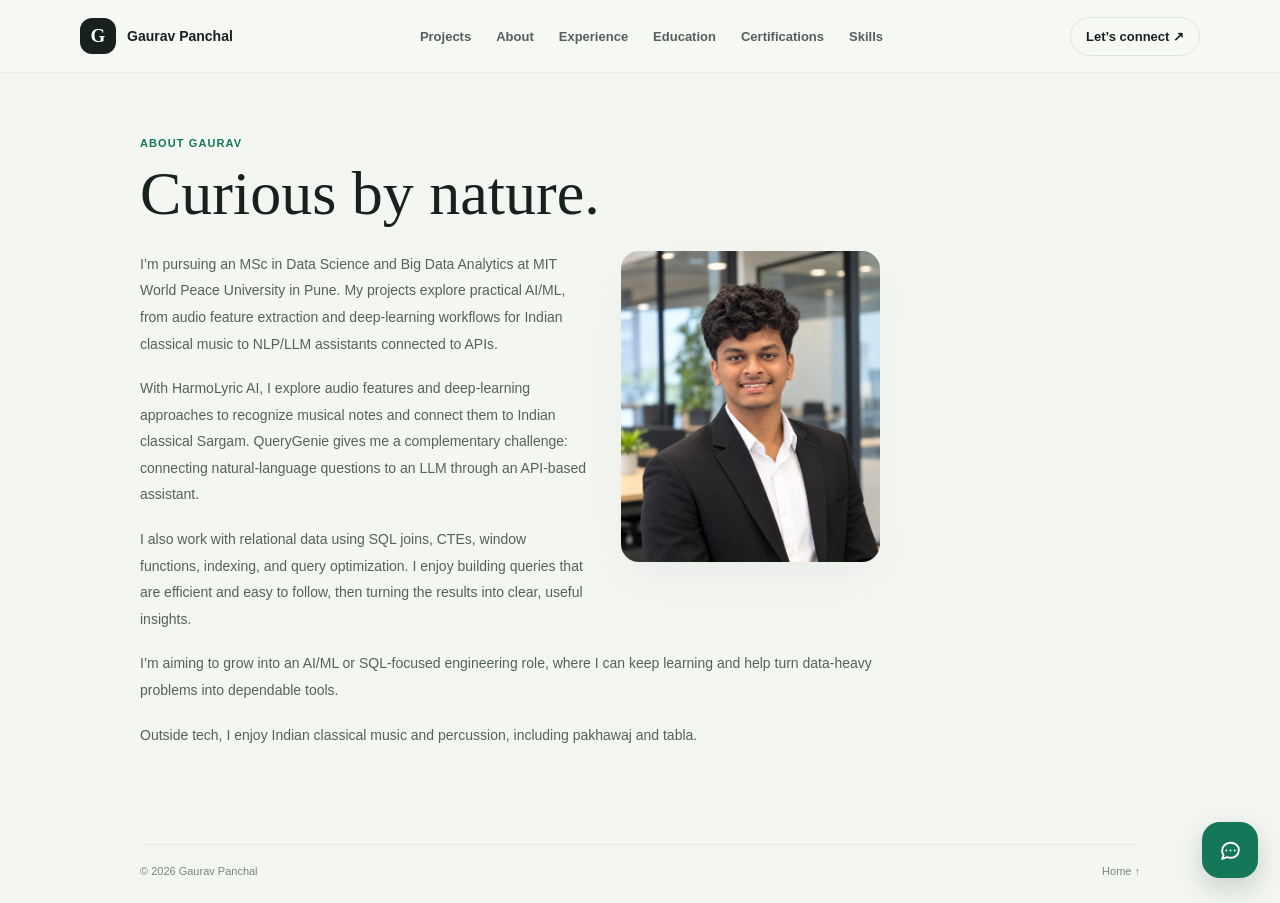
==== about.html @ 08978c3a "Add files via upload" ====
﻿<!DOCTYPE html>
<html lang="en"><head><meta charset="UTF-8"><meta name="viewport" content="width=device-width,initial-scale=1"><meta name="theme-color" content="#f4f6f2"><title>About | Gaurav Panchal</title><link rel="stylesheet" href="portfolio-pages.css"></head><body>
<header class="site-header"><div class="header-inner"><a class="brand" href="gaurav_os_portfolio%20(1).html"><span class="brand-mark">G</span><span>Gaurav Panchal</span></a><nav class="header-nav" aria-label="Main navigation"><a href="projects.html">Projects</a><a href="about.html">About</a><a href="experience.html">Experience</a><a href="education.html">Education</a><a href="certifications.html">Certifications</a><a href="skills.html">Skills</a></nav><a class="header-contact" href="contact.html">Let’s connect ↗</a></div></header>
<main class="page-main"><p class="eyebrow">About Gaurav</p><h1 class="page-title">Curious by nature.</h1><div class="prose" style="margin-top:24px"><img class="portrait-about" src="Professional Office Portrait.png" alt="Portrait of Gaurav Panchal"><p>I’m pursuing an MSc in Data Science and Big Data Analytics at MIT World Peace University in Pune. My projects explore practical AI/ML, from audio feature extraction and deep-learning workflows for Indian classical music to NLP/LLM assistants connected to APIs.</p><p>With HarmoLyric AI, I explore audio features and deep-learning approaches to recognize musical notes and connect them to Indian classical Sargam. QueryGenie gives me a complementary challenge: connecting natural-language questions to an LLM through an API-based assistant.</p><p>I also work with relational data using SQL joins, CTEs, window functions, indexing, and query optimization. I enjoy building queries that are efficient and easy to follow, then turning the results into clear, useful insights.</p><p>I’m aiming to grow into an AI/ML or SQL-focused engineering role, where I can keep learning and help turn data-heavy problems into dependable tools.</p><p>Outside tech, I enjoy Indian classical music and percussion, including pakhawaj and tabla.</p></div></main>
<footer class="page-footer"><span>© 2026 Gaurav Panchal</span><a href="gaurav_os_portfolio%20(1).html">Home ↑</a></footer><script src="portfolio-chat.js" defer></script></body></html>
---- portfolio-pages.css ----
﻿:root{--page:#f4f6f2;--paper:#fff;--ink:#17221f;--muted:#66736e;--line:#e5eae5;--green:#14775a;--shadow:0 18px 48px #1c38200c;--radius:18px}
*{box-sizing:border-box}html{scroll-behavior:smooth}body{margin:0;min-height:100vh;background:var(--page);color:var(--ink);font-family:-apple-system,BlinkMacSystemFont,"SF Pro Text","Segoe UI",sans-serif;-webkit-font-smoothing:antialiased}a{color:inherit}
.site-header{position:sticky;top:0;z-index:30;border-bottom:1px solid #e5eae5cc;background:#f7f8f5e8;backdrop-filter:blur(20px)}.header-inner{width:min(1120px,calc(100% - 48px));height:72px;margin:auto;display:flex;align-items:center;justify-content:space-between;gap:24px}.brand{display:flex;align-items:center;gap:11px;text-decoration:none;font-size:14px;font-weight:750}.brand-mark{display:grid;place-items:center;width:36px;height:36px;border-radius:12px;background:var(--ink);color:#fff;font-family:Georgia,serif;font-size:19px}.header-nav{display:flex;align-items:center;gap:25px}.header-nav a,.header-contact{color:#52615b;text-decoration:none;font-size:13px;font-weight:650;transition:color .16s}.header-nav a:hover,.header-contact:hover{color:var(--green)}.header-contact{padding:11px 15px;border:1px solid #dce4de;border-radius:999px;color:var(--ink)}
.page-main{width:min(1000px,calc(100% - 48px));min-height:calc(100vh - 145px);margin:0 auto;padding:64px 0 78px}.eyebrow,.section-kicker{margin:0 0 12px;color:var(--green);font-size:11px;font-weight:800;text-transform:uppercase;letter-spacing:.1em}.page-title{margin:0;font-family:Georgia,"Times New Roman",serif;font-size:clamp(38px,6vw,62px);font-weight:500;line-height:1.06}.page-intro{max-width:650px;margin:15px 0 32px;color:var(--muted);font-size:15px;line-height:1.8}
.project-grid{display:grid;grid-template-columns:repeat(3,minmax(0,1fr));gap:14px}.project-card{display:flex;flex-direction:column;min-height:220px;padding:20px;border:1px solid var(--line);border-radius:var(--radius);background:var(--paper);box-shadow:var(--shadow);text-decoration:none;transition:transform .18s,border-color .18s}.project-card:hover,.project-card:focus-visible{transform:translateY(-3px);border-color:#b4cdbd;outline:none}.project-type{margin:0 0 9px;color:var(--green);font-size:10px;font-weight:800;text-transform:uppercase;letter-spacing:.08em}.project-card h2{margin:0;font-size:18px;line-height:1.35}.project-card p:not(.project-type){margin:10px 0 18px;color:var(--muted);font-size:12px;line-height:1.7}.tag-list{display:flex;flex-wrap:wrap;gap:6px;margin-top:auto}.tag{padding:6px 8px;border-radius:7px;background:#eef3ee;color:#52615a;font-size:10px;font-weight:650}.open-project{margin-top:17px;color:var(--green);font-size:12px;font-weight:750}
.detail-top{display:flex;align-items:center;justify-content:space-between;gap:15px;margin-bottom:34px}.text-link{color:var(--green);font-size:13px;font-weight:750;text-decoration:none}.text-link:hover{text-decoration:underline}.detail-layout{display:grid;grid-template-columns:minmax(0,1fr) 280px;gap:44px;align-items:start}.detail-summary{max-width:680px;color:#53625b;font-size:15px;line-height:1.85}.detail-section{margin-top:30px}.detail-section h2{margin:0 0 12px;font-size:17px}.detail-section ul{margin:0;padding-left:21px;color:#53625b;font-size:13px;line-height:1.9}.detail-aside{padding:21px;border:1px solid var(--line);border-radius:var(--radius);background:#fff}.detail-aside h2{margin:0 0 13px;font-size:15px}.detail-tools{display:flex;flex-wrap:wrap;gap:7px}.detail-note{margin:17px 0 0;color:#7c8781;font-size:11px;line-height:1.7}
.prose{max-width:740px;color:#53625b;font-size:14px;line-height:1.9}.prose p{margin:0 0 18px}.portrait-about{float:right;width:min(35%,260px);margin:0 0 24px 32px;border-radius:18px;box-shadow:var(--shadow)}.content-list{display:grid;gap:12px;margin-top:30px}.content-item{padding:19px 20px;border:1px solid var(--line);border-radius:14px;background:#fff}.content-item h2{margin:0 0 6px;font-size:15px;line-height:1.5}.content-item p{margin:0;color:var(--muted);font-size:12px;line-height:1.7}.content-date{margin-bottom:6px;color:var(--green);font-size:10px;font-weight:800;letter-spacing:.04em}.skill-grid,.contact-grid{display:grid;grid-template-columns:repeat(2,minmax(0,1fr));gap:13px}.skill-card,.contact-card{padding:21px;border:1px solid var(--line);border-radius:var(--radius);background:#fff}.skill-card h2,.contact-card h2{margin:0 0 8px;font-size:16px}.skill-card p,.contact-card p{margin:0 0 15px;color:var(--muted);font-size:12px;line-height:1.7}.skill-card .tag-list{margin-top:0}.contact-card a{color:var(--green);font-size:13px;font-weight:700;text-decoration:none;overflow-wrap:anywhere}.contact-card a:hover{text-decoration:underline}.page-footer{display:flex;justify-content:space-between;gap:15px;width:min(1000px,calc(100% - 48px));margin:auto;padding:20px 0 26px;border-top:1px solid var(--line);color:#78847d;font-size:11px}.page-footer a{color:inherit;text-decoration:none}
@media(max-width:760px){.header-inner{width:calc(100% - 32px);height:auto;flex-wrap:wrap;padding:12px 0;gap:12px}.header-nav{order:3;flex:0 0 100%;justify-content:flex-start;gap:17px;overflow-x:auto;scrollbar-width:none;white-space:nowrap}.header-nav::-webkit-scrollbar{display:none}.header-nav a{flex:0 0 auto;font-size:11px}.page-main{width:calc(100% - 36px);padding:46px 0 60px}.project-grid{grid-template-columns:repeat(2,minmax(0,1fr))}.detail-layout{grid-template-columns:1fr;gap:5px}}
@media(max-width:540px){.header-inner{display:grid;grid-template-columns:minmax(0,1fr) auto;grid-template-areas:"brand contact" "nav nav";gap:7px 12px;padding:10px 0}.brand{grid-area:brand;min-width:0}.header-nav{position:static;grid-area:nav;grid-column:auto;order:0;flex:0 0 auto;width:100%;min-width:0;gap:19px;padding:5px 0;border:0;border-radius:0;background:transparent;box-shadow:none;backdrop-filter:none}.header-nav a{font-size:11px}.header-contact{grid-area:contact;justify-self:end;width:max-content;white-space:nowrap;padding:9px 12px}.project-grid,.skill-grid,.contact-grid{grid-template-columns:1fr}.project-card{min-height:0}.page-title{font-size:43px}.page-footer{width:calc(100% - 36px)}.portrait-about{float:none;display:block;width:min(100%,340px);margin:0 0 24px}.detail-top{margin-bottom:25px}}
@keyframes content-arrive{from{opacity:0;transform:translateY(10px)}to{opacity:1;transform:translateY(0)}}
.page-main{animation:content-arrive .45s cubic-bezier(.2,.7,.2,1) both}
.project-card,.content-item,.skill-card,.contact-card,.certificate-card{animation:content-arrive .42s cubic-bezier(.2,.7,.2,1) both}
.project-grid>.project-card:nth-child(2),.certificate-grid>.certificate-card:nth-child(2){animation-delay:.06s}
.project-grid>.project-card:nth-child(3),.certificate-grid>.certificate-card:nth-child(3){animation-delay:.12s}
.experience-item{display:grid;grid-template-columns:minmax(0,1fr) minmax(220px,340px);gap:24px;align-items:center}
.experience-copy h2{margin-bottom:10px}
.experience-points{margin:12px 0 0;padding-left:19px;color:var(--muted);font-size:12px;line-height:1.8}
.experience-certificate{display:block;overflow:hidden;border-radius:9px;background:#eef2ed;color:var(--green);text-decoration:none}
.experience-certificate img{display:block;width:100%;aspect-ratio:4/3;object-fit:contain}
.experience-certificate span{display:block;padding:10px 12px;font-size:11px;font-weight:750}
.experience-certificate:hover span,.experience-certificate:focus-visible span{text-decoration:underline}
@media(max-width:760px){.experience-item{grid-template-columns:1fr;gap:18px}.experience-certificate{max-width:440px}}
@media(prefers-reduced-motion:reduce){html{scroll-behavior:auto}.project-card,.header-nav a,.header-contact{transition:none}.page-main,.project-card,.content-item,.skill-card,.contact-card,.certificate-card{animation:none!important}}
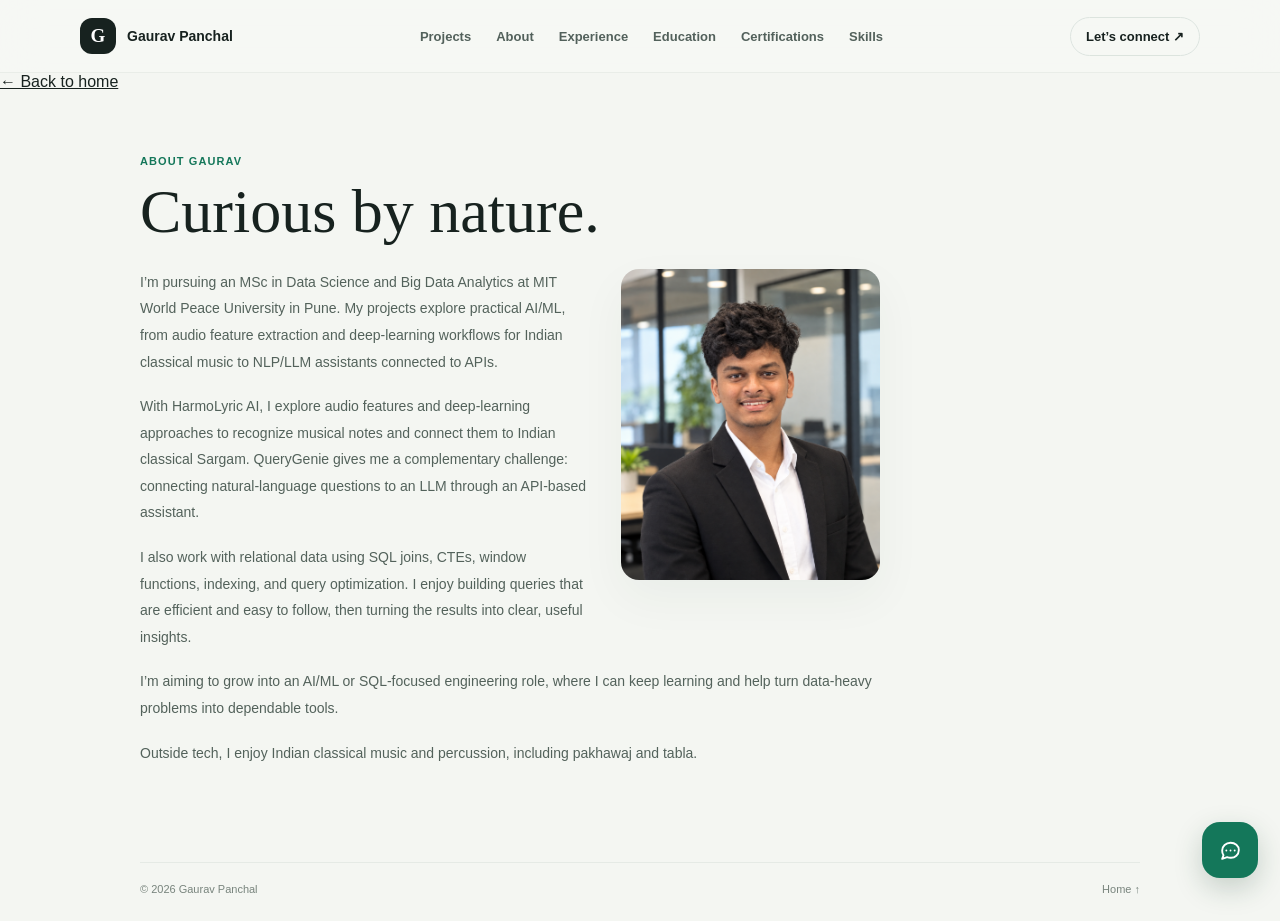
==== commit 3a65a0ea: "Add files via upload" ====
--- a/about.html
+++ b/about.html
@@ -1,6 +1,7 @@
-﻿<!DOCTYPE html>
+<!DOCTYPE html>
 <html lang="en"><head><meta charset="UTF-8"><meta name="viewport" content="width=device-width,initial-scale=1"><meta name="theme-color" content="#f4f6f2"><title>About | Gaurav Panchal</title><link rel="stylesheet" href="portfolio-pages.css"></head><body>
-<header class="site-header"><div class="header-inner"><a class="brand" href="gaurav_os_portfolio%20(1).html"><span class="brand-mark">G</span><span>Gaurav Panchal</span></a><nav class="header-nav" aria-label="Main navigation"><a href="projects.html">Projects</a><a href="about.html">About</a><a href="experience.html">Experience</a><a href="education.html">Education</a><a href="certifications.html">Certifications</a><a href="skills.html">Skills</a></nav><a class="header-contact" href="contact.html">Let’s connect ↗</a></div></header>
+<header class="site-header"><div class="header-inner"><a class="brand" href="index.html"><span class="brand-mark">G</span><span>Gaurav Panchal</span></a><nav class="header-nav" aria-label="Main navigation"><a href="projects.html">Projects</a><a href="about.html">About</a><a href="experience.html">Experience</a><a href="education.html">Education</a><a href="certifications.html">Certifications</a><a href="skills.html">Skills</a></nav><a class="header-contact" href="contact.html">Let’s connect ↗</a></div></header>
+<a class="home-back-mobile" href="index.html#home">← Back to home</a>
 <main class="page-main"><p class="eyebrow">About Gaurav</p><h1 class="page-title">Curious by nature.</h1><div class="prose" style="margin-top:24px"><img class="portrait-about" src="Professional Office Portrait.png" alt="Portrait of Gaurav Panchal"><p>I’m pursuing an MSc in Data Science and Big Data Analytics at MIT World Peace University in Pune. My projects explore practical AI/ML, from audio feature extraction and deep-learning workflows for Indian classical music to NLP/LLM assistants connected to APIs.</p><p>With HarmoLyric AI, I explore audio features and deep-learning approaches to recognize musical notes and connect them to Indian classical Sargam. QueryGenie gives me a complementary challenge: connecting natural-language questions to an LLM through an API-based assistant.</p><p>I also work with relational data using SQL joins, CTEs, window functions, indexing, and query optimization. I enjoy building queries that are efficient and easy to follow, then turning the results into clear, useful insights.</p><p>I’m aiming to grow into an AI/ML or SQL-focused engineering role, where I can keep learning and help turn data-heavy problems into dependable tools.</p><p>Outside tech, I enjoy Indian classical music and percussion, including pakhawaj and tabla.</p></div></main>
-<footer class="page-footer"><span>© 2026 Gaurav Panchal</span><a href="gaurav_os_portfolio%20(1).html">Home ↑</a></footer><script src="portfolio-chat.js" defer></script></body></html>
+<footer class="page-footer"><span>© 2026 Gaurav Panchal</span><a href="index.html">Home ↑</a></footer><script src="portfolio-chat.js" defer></script></body></html>
 
